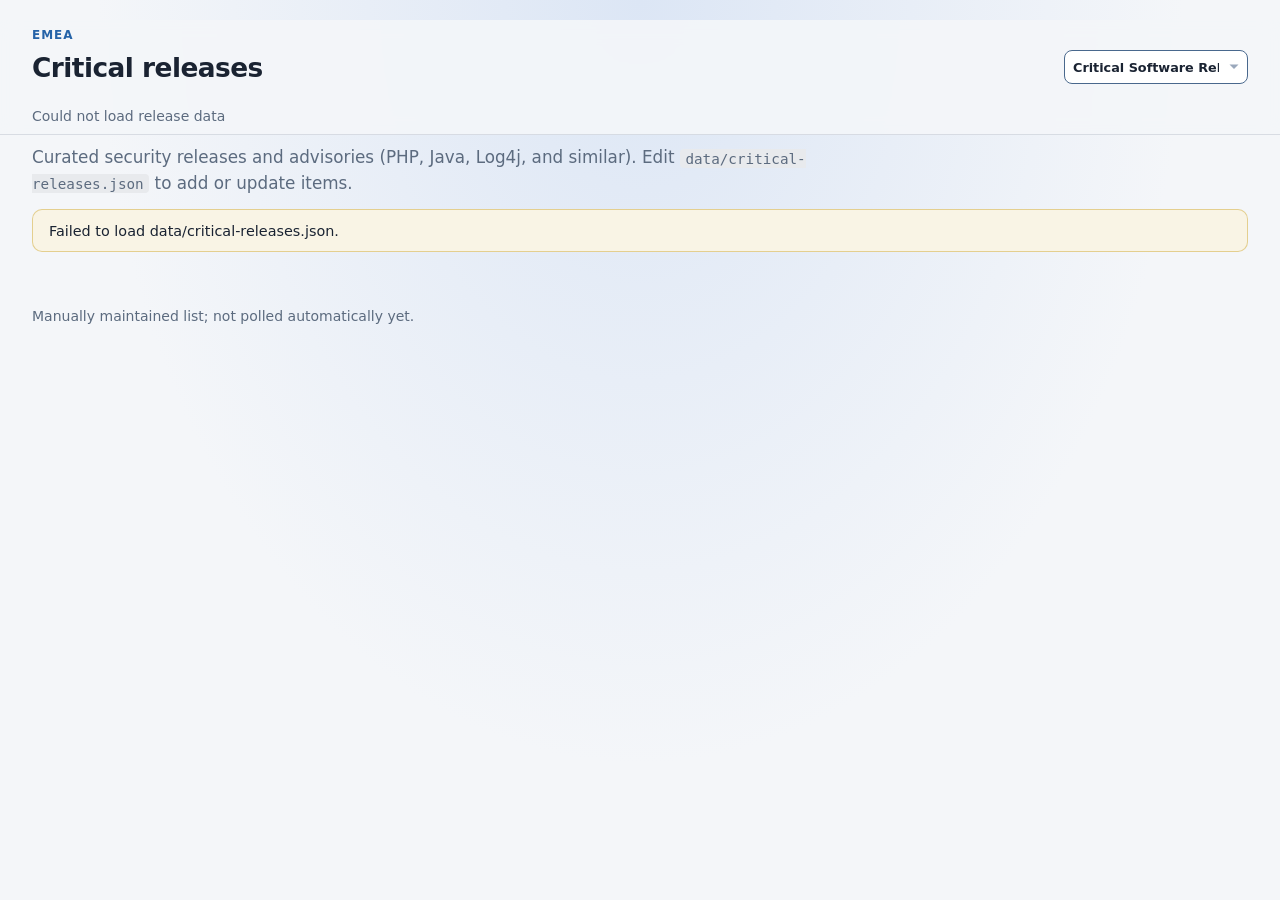
==== public/critical-releases.html @ 922dc43a "Add critical releases and statutory views with header navigation. Three-page dashboard with a shared" ====
<!DOCTYPE html>
<html lang="en">
  <head>
    <meta charset="utf-8" />
    <meta name="viewport" content="width=device-width, initial-scale=1" />
    <title>Critical Software Releases — EMEA Dashboard</title>
    <link rel="icon" href="favicon.svg" type="image/svg+xml" />
    <link rel="stylesheet" href="css/main.css?v=12" />
  </head>
  <body>
    <main class="page">
      <div class="page-header-sticky" id="page-header-sticky">
        <header class="header header--bar">
          <p class="eyebrow eyebrow--compact">EMEA</p>
          <div class="header__top">
            <h1>Critical releases</h1>
            <div class="header__actions">
              <div class="view-select-wrap">
                <label class="sr-only" for="site-view-select">Dashboard view</label>
                <select id="site-view-select" class="view-select" aria-label="Dashboard view"></select>
              </div>
            </div>
          </div>
          <p id="last-updated" class="last-updated last-updated--bar">Loading…</p>
        </header>
      </div>

      <div class="page-intro" id="page-intro">
        <p class="lede">
          Curated security releases and advisories (PHP, Java, Log4j, and similar). Edit
          <code>data/critical-releases.json</code> to add or update items.
        </p>
        <div id="banner" class="banner banner--hidden" role="status" aria-live="polite"></div>
      </div>

      <section class="grid grid--releases" id="release-grid" aria-label="Critical software releases"></section>

      <footer class="footer">
        <p>Manually maintained list; not polled automatically yet.</p>
      </footer>
    </main>
    <script src="js/critical-releases.js?v=1" type="module"></script>
  </body>
</html>
---- public/css/main.css ----
:root {
  color-scheme: light dark;
  --bg: #0f1419;
  --surface: #1a2332;
  --surface-2: #222d3f;
  --text: #e7ecf3;
  --muted: #9aa8bc;
  --accent: #5b9fd4;
  --ok: #3d9a6a;
  --warn: #c9a227;
  --danger: #d64550;
  --unknown: #8b95a8;
  --font: system-ui, -apple-system, "Segoe UI", Roboto, sans-serif;
}

@media (prefers-color-scheme: light) {
  :root {
    --bg: #f4f6f9;
    --surface: #ffffff;
    --surface-2: #eef2f8;
    --text: #1a2332;
    --muted: #5c6b7f;
    --accent: #2563a8;
  }
}

*,
*::before,
*::after {
  box-sizing: border-box;
}

body {
  margin: 0;
  min-height: 100vh;
  font-family: var(--font);
  background: radial-gradient(ellipse at top, #1e2a3d 0%, var(--bg) 55%);
  color: var(--text);
  line-height: 1.5;
}

@media (prefers-color-scheme: light) {
  body {
    background: radial-gradient(ellipse at top, #dce6f5 0%, var(--bg) 60%);
  }
}

.page {
  max-width: min(92rem, 100%);
  margin: 0 auto;
  padding: 1.25rem clamp(1rem, 3vw, 2rem) 2.5rem;
}

.page-header-sticky {
  position: sticky;
  top: 0;
  z-index: 20;
  margin: 0 calc(-1 * clamp(1rem, 3vw, 2rem));
  padding: 0.35rem clamp(1rem, 3vw, 2rem) 0.5rem;
  background: color-mix(in srgb, var(--bg) 92%, transparent);
  backdrop-filter: blur(10px);
  -webkit-backdrop-filter: blur(10px);
  border-bottom: 1px solid color-mix(in srgb, var(--muted) 18%, transparent);
}

.page-intro {
  margin-top: 0.65rem;
}

.page-intro .lede {
  margin-bottom: 0.65rem;
}

.header--bar .header__top {
  margin-bottom: 0.2rem;
}

.eyebrow--compact {
  margin-bottom: 0.1rem;
  font-size: 0.65rem;
}

.header--bar h1 {
  font-size: clamp(1.15rem, 3.5vw, 1.65rem);
  letter-spacing: -0.02em;
}

.last-updated--bar {
  margin: 0;
  font-size: 0.75rem;
  line-height: 1.35;
  color: var(--muted);
}

.sr-only {
  position: absolute;
  width: 1px;
  height: 1px;
  padding: 0;
  margin: -1px;
  overflow: hidden;
  clip: rect(0, 0, 0, 0);
  white-space: nowrap;
  border: 0;
}

.header__top {
  display: flex;
  align-items: center;
  justify-content: space-between;
  gap: 0.75rem 1rem;
  flex-wrap: wrap;
  margin-bottom: 0.5rem;
}

.header__top h1 {
  margin: 0;
  flex: 1 1 12rem;
  min-width: 0;
}

.header__actions {
  display: flex;
  align-items: center;
  gap: 0.45rem;
  flex: 0 0 auto;
}

.view-select-wrap {
  flex: 0 1 auto;
  min-width: 0;
}

.view-select {
  font: inherit;
  font-size: 0.8rem;
  font-weight: 600;
  max-width: min(11.5rem, 42vw);
  padding: 0.4rem 1.75rem 0.4rem 0.5rem;
  border-radius: 8px;
  border: 1px solid color-mix(in srgb, var(--accent) 35%, var(--muted));
  background: var(--surface)
    url("data:image/svg+xml,%3Csvg xmlns='http://www.w3.org/2000/svg' width='12' height='8' viewBox='0 0 12 8'%3E%3Cpath fill='%239aa8bc' d='M1.5 1.5 6 6l4.5-4.5'/%3E%3C/svg%3E")
    no-repeat right 0.45rem center;
  color: var(--text);
  cursor: pointer;
  appearance: none;
}

.view-select:focus-visible {
  outline: 2px solid var(--accent);
  outline-offset: 1px;
}

.grid--releases {
  grid-template-columns: repeat(auto-fill, minmax(min(100%, 18rem), 1fr));
}

.release-card {
  position: relative;
  padding: 1.15rem 1.15rem 1.15rem 3.25rem;
  background: var(--surface);
  border-radius: 12px;
  border: 1px solid color-mix(in srgb, var(--muted) 22%, transparent);
  box-shadow: 0 6px 20px color-mix(in srgb, #000 12%, transparent);
}

.release-card--critical {
  border-color: color-mix(in srgb, var(--danger) 45%, transparent);
}

.release-card--high {
  border-color: color-mix(in srgb, var(--warn) 40%, transparent);
}

.release-card--medium,
.release-card--low {
  border-color: color-mix(in srgb, var(--muted) 30%, transparent);
}

a.release-card {
  display: block;
  text-decoration: none;
  color: inherit;
}

a.release-card:hover {
  border-color: color-mix(in srgb, var(--accent) 45%, transparent);
}

.release-card__severity {
  position: absolute;
  left: 1rem;
  top: 1.15rem;
  margin: 0;
  font-size: 0.65rem;
  font-weight: 800;
  letter-spacing: 0.06em;
  text-transform: uppercase;
}

.release-card--critical .release-card__severity {
  color: var(--danger);
}

.release-card--high .release-card__severity {
  color: var(--warn);
}

.release-card__product {
  margin: 0;
  font-size: 0.75rem;
  font-weight: 700;
  letter-spacing: 0.04em;
  text-transform: uppercase;
  color: var(--accent);
}

.release-card__title {
  margin: 0.35rem 0 0;
  font-size: 1.02rem;
  font-weight: 650;
}

.release-card__summary {
  margin: 0.5rem 0 0;
  font-size: 0.875rem;
  color: var(--muted);
}

.release-card__action {
  margin: 0.65rem 0 0;
  padding-top: 0.65rem;
  border-top: 1px solid color-mix(in srgb, var(--muted) 18%, transparent);
  font-size: 0.82rem;
  font-weight: 600;
}

.release-card__date {
  margin: 0.5rem 0 0;
  font-size: 0.75rem;
  color: var(--muted);
}

.release-card__link-hint {
  margin: 0.55rem 0 0;
  font-size: 0.75rem;
  font-weight: 600;
  color: var(--accent);
}

.statutory-card {
  padding: 1.15rem;
  background: var(--surface);
  border-radius: 12px;
  border: 1px solid color-mix(in srgb, var(--muted) 22%, transparent);
}

.statutory-card__title {
  margin: 0;
  font-size: 1.02rem;
  font-weight: 650;
}

.statutory-card__body {
  margin: 0.5rem 0 0;
  font-size: 0.875rem;
  color: var(--muted);
}

.statutory-card__due {
  margin: 0.65rem 0 0;
  font-size: 0.8rem;
  font-weight: 600;
}

.page-intro code {
  font-size: 0.85em;
  padding: 0.1rem 0.35rem;
  border-radius: 4px;
  background: color-mix(in srgb, var(--muted) 14%, var(--surface));
}

.tool-search {
  position: relative;
  flex: 0 0 auto;
}

.vendor-filter {
  position: relative;
}

.vendor-filter__toggle {
  font: inherit;
  font-size: 0.85rem;
  font-weight: 600;
  padding: 0.4rem 0.55rem;
  border-radius: 8px;
  border: 1px solid color-mix(in srgb, var(--muted) 28%, transparent);
  background: var(--surface);
  color: var(--text);
  cursor: pointer;
  display: inline-flex;
  align-items: center;
  gap: 0.35rem;
}

.vendor-filter__toggle:hover {
  border-color: color-mix(in srgb, var(--accent) 40%, transparent);
}

.vendor-filter__toggle:focus-visible {
  outline: 2px solid var(--accent);
  outline-offset: 1px;
}

.vendor-filter__badge {
  font-size: 0.7rem;
  font-weight: 700;
  padding: 0.1rem 0.35rem;
  border-radius: 6px;
  background: color-mix(in srgb, var(--accent) 22%, var(--surface));
  color: var(--accent);
}

.vendor-filter__badge--hidden {
  display: none;
}

.vendor-filter__popover {
  position: absolute;
  top: calc(100% + 0.35rem);
  right: 0;
  z-index: 40;
  width: min(18.5rem, calc(100vw - 2rem));
  padding: 0.65rem 0.7rem 0.75rem;
  border-radius: 10px;
  border: 1px solid color-mix(in srgb, var(--muted) 22%, transparent);
  background: var(--surface);
  box-shadow: 0 10px 28px color-mix(in srgb, #000 18%, transparent);
  max-height: min(70vh, 22rem);
  overflow: hidden;
  display: flex;
  flex-direction: column;
}

.vendor-filter__popover--hidden {
  display: none;
}

.vendor-filter__title {
  margin: 0 0 0.5rem;
  font-size: 0.8rem;
  font-weight: 700;
  letter-spacing: 0.02em;
}

.vendor-filter__presets {
  margin: 0 0 0.55rem;
  padding: 0;
  border: 0;
  display: flex;
  flex-direction: column;
  gap: 0.25rem;
}

.vendor-filter__preset {
  display: flex;
  align-items: center;
  gap: 0.45rem;
  font-size: 0.82rem;
  cursor: pointer;
}

.vendor-filter__preset input {
  accent-color: var(--accent);
}

.vendor-filter__toolbar {
  display: flex;
  gap: 0.65rem;
  margin-bottom: 0.35rem;
}

.vendor-filter__toolbar--hidden {
  display: none;
}

.vendor-filter__link {
  font: inherit;
  font-size: 0.75rem;
  font-weight: 600;
  padding: 0;
  border: 0;
  background: none;
  color: var(--accent);
  cursor: pointer;
  text-decoration: underline;
  text-underline-offset: 2px;
}

.vendor-filter__link:hover {
  color: color-mix(in srgb, var(--accent) 80%, var(--text));
}

.vendor-filter__list {
  flex: 1 1 auto;
  overflow-y: auto;
  display: flex;
  flex-direction: column;
  gap: 0.15rem;
  margin: 0.15rem 0;
  padding-right: 0.15rem;
}

.vendor-filter__list--hidden {
  display: none;
}

.vendor-filter__item {
  display: flex;
  align-items: center;
  gap: 0.45rem;
  font-size: 0.82rem;
  padding: 0.2rem 0.15rem;
  border-radius: 6px;
  cursor: pointer;
}

.vendor-filter__item:hover {
  background: color-mix(in srgb, var(--accent) 10%, transparent);
}

.vendor-filter__item input {
  accent-color: var(--accent);
  flex-shrink: 0;
}

.vendor-filter__item-name {
  flex: 1;
  min-width: 0;
  overflow: hidden;
  text-overflow: ellipsis;
  white-space: nowrap;
}

.vendor-filter__hint {
  margin: 0.35rem 0 0;
  font-size: 0.72rem;
  line-height: 1.35;
  color: var(--muted);
}

.improvements-toast {
  --improvements-toast-text: #f0f7ff;
  --improvements-toast-label: #7ec8ff;
  position: fixed;
  z-index: 50;
  left: 50%;
  bottom: max(1.25rem, env(safe-area-inset-bottom, 0px));
  transform: translateX(-50%);
  width: min(26rem, calc(100vw - 2rem));
  padding: 1rem 1.1rem 1rem 1.35rem;
  border-radius: 14px;
  border: 2px solid #3d9dff;
  background: linear-gradient(
    135deg,
    #0d2847 0%,
    #163a5f 45%,
    #1a4d7a 100%
  );
  box-shadow:
    0 0 0 1px color-mix(in srgb, #5b9fd4 55%, #fff 10%),
    0 0 28px color-mix(in srgb, var(--accent) 55%, transparent),
    0 18px 42px color-mix(in srgb, #000 55%, transparent);
  opacity: 1;
  transition: opacity 0.45s ease, transform 0.45s ease;
  pointer-events: none;
}

.improvements-toast::before {
  content: "";
  position: absolute;
  left: 0;
  top: 0.65rem;
  bottom: 0.65rem;
  width: 4px;
  border-radius: 0 4px 4px 0;
  background: linear-gradient(180deg, #7ec8ff, #3d9dff);
}

.improvements-toast--hidden {
  display: none;
}

.improvements-toast--leaving {
  opacity: 0;
  transform: translateX(-50%) translateY(0.5rem);
}

.improvements-toast__text {
  margin: 0;
  font-size: 0.9rem;
  line-height: 1.5;
  color: var(--improvements-toast-text);
  text-shadow: 0 1px 1px color-mix(in srgb, #000 35%, transparent);
}

.improvements-toast__text strong {
  display: block;
  margin-bottom: 0.35rem;
  font-size: 0.72rem;
  font-weight: 800;
  letter-spacing: 0.12em;
  text-transform: uppercase;
  color: var(--improvements-toast-label);
}

@media (prefers-color-scheme: light) {
  .improvements-toast {
    --improvements-toast-text: #0a1e33;
    --improvements-toast-label: #0b4a8f;
    border-color: #1a6fc9;
    background: linear-gradient(
      135deg,
      #ffffff 0%,
      #e3f2ff 50%,
      #c8e4ff 100%
    );
    box-shadow:
      0 0 0 1px color-mix(in srgb, #2563a8 35%, white),
      0 0 22px color-mix(in srgb, #2563a8 28%, transparent),
      0 14px 36px color-mix(in srgb, #2563a8 22%, transparent);
  }

  .improvements-toast::before {
    background: linear-gradient(180deg, #1a6fc9, #0b4a8f);
  }

  .improvements-toast__text {
    text-shadow: none;
  }
}

@media (prefers-reduced-motion: reduce) {
  .improvements-toast {
    transition: opacity 0.2s ease;
  }

  .improvements-toast--leaving {
    transform: translateX(-50%);
  }
}

.grid__empty {
  grid-column: 1 / -1;
  margin: 0;
  padding: 1.25rem 1rem;
  text-align: center;
  font-size: 0.9rem;
  color: var(--muted);
  background: var(--surface);
  border-radius: 12px;
  border: 1px dashed color-mix(in srgb, var(--muted) 28%, transparent);
}

.tool-search__input {
  width: 25ch;
  max-width: min(25ch, calc(100vw - 4rem));
  font: inherit;
  font-size: 0.85rem;
  padding: 0.4rem 0.5rem;
  border-radius: 8px;
  border: 1px solid color-mix(in srgb, var(--muted) 28%, transparent);
  background: var(--surface);
  color: var(--text);
}

.tool-search__input::placeholder {
  color: color-mix(in srgb, var(--muted) 85%, transparent);
}

.tool-search__input:focus {
  outline: 2px solid var(--accent);
  outline-offset: 1px;
}

.tool-search__results {
  position: absolute;
  top: calc(100% + 0.3rem);
  right: 0;
  z-index: 30;
  list-style: none;
  margin: 0;
  padding: 0.35rem;
  min-width: 14rem;
  width: max(100%, 14rem);
  border-radius: 10px;
  border: 1px solid color-mix(in srgb, var(--muted) 22%, transparent);
  background: var(--surface);
  box-shadow: 0 8px 24px color-mix(in srgb, #000 14%, transparent);
  max-height: 14rem;
  overflow-y: auto;
}

.tool-search__results--hidden {
  display: none;
}

.tool-search__result {
  display: flex;
  align-items: center;
  justify-content: space-between;
  gap: 0.75rem;
  width: 100%;
  padding: 0.45rem 0.55rem;
  border: none;
  border-radius: 8px;
  background: transparent;
  color: var(--text);
  font: inherit;
  font-size: 0.9rem;
  text-align: left;
  cursor: pointer;
}

.tool-search__result:hover,
.tool-search__result--active {
  background: color-mix(in srgb, var(--accent) 14%, var(--surface));
}

.tool-search__result-state {
  font-size: 0.75rem;
  font-weight: 600;
  color: var(--muted);
  white-space: nowrap;
}

.eyebrow {
  margin: 0 0 0.25rem;
  font-size: 0.75rem;
  font-weight: 600;
  letter-spacing: 0.08em;
  text-transform: uppercase;
  color: var(--accent);
}

h1 {
  margin: 0 0 0.5rem;
  font-size: clamp(1.75rem, 4vw, 2.25rem);
  font-weight: 700;
  letter-spacing: -0.02em;
}

.lede {
  margin: 0;
  color: var(--muted);
  font-size: clamp(0.875rem, 2.5vw, 1.05rem);
  max-width: 52rem;
}

.last-updated {
  margin: 1.25rem 0 0;
  font-size: 0.875rem;
  color: var(--muted);
}

.advisory-banner {
  border-radius: 10px;
  font-size: 0.875rem;
  line-height: 1.4;
  border: 1px solid color-mix(in srgb, var(--accent) 40%, transparent);
  background: color-mix(in srgb, var(--accent) 10%, var(--surface));
  color: var(--text);
}

.advisory-banner--details {
  margin: 0;
  padding: 0;
}

.advisory-banner__summary {
  padding: 0.55rem 0.75rem;
  font-size: 0.8rem;
  font-weight: 600;
  cursor: pointer;
  list-style: none;
  color: var(--text);
}

.advisory-banner__summary::-webkit-details-marker {
  display: none;
}

.advisory-banner__summary::before {
  content: "▸ ";
  color: var(--accent);
  font-size: 0.75rem;
}

.advisory-banner--details[open] .advisory-banner__summary::before {
  content: "▾ ";
}

.advisory-banner__body {
  padding: 0 0.75rem 0.65rem;
  font-size: 0.85rem;
}

.advisory-banner strong {
  font-weight: 650;
  color: color-mix(in srgb, var(--warn) 70%, var(--text));
}

.banner {
  margin-top: 0.65rem;
  padding: 0.55rem 0.75rem;
  border-radius: 10px;
  font-size: 0.85rem;
  font-weight: 500;
  line-height: 1.4;
  border: 1px solid color-mix(in srgb, var(--warn) 45%, transparent);
  background: color-mix(in srgb, var(--warn) 12%, var(--surface));
  color: var(--text);
}

.banner--hidden {
  display: none;
}

.banner--warn {
  border-color: color-mix(in srgb, var(--warn) 50%, transparent);
  background: color-mix(in srgb, var(--warn) 14%, var(--surface));
}

.banner--danger {
  border-color: color-mix(in srgb, var(--danger) 50%, transparent);
  background: color-mix(in srgb, var(--danger) 14%, var(--surface));
}

.grid {
  display: grid;
  grid-template-columns: repeat(auto-fill, minmax(min(100%, 14.5rem), 1fr));
  gap: clamp(0.65rem, 2vw, 1rem);
  margin-top: 0.85rem;
}

.card {
  position: relative;
  scroll-margin-top: calc(var(--sticky-offset, 6.5rem) + 0.35rem);
  padding: 1.15rem 1.15rem 1.15rem 3rem;
  background: var(--surface);
  border-radius: 12px;
  border: 1px solid color-mix(in srgb, var(--muted) 22%, transparent);
  box-shadow: 0 6px 20px color-mix(in srgb, #000 12%, transparent);
}

a.card {
  display: block;
  text-decoration: none;
  color: inherit;
  cursor: pointer;
}

a.card:hover {
  border-color: color-mix(in srgb, var(--accent) 45%, transparent);
  box-shadow: 0 8px 24px color-mix(in srgb, #000 16%, transparent);
}

a.card:focus-visible {
  outline: 2px solid var(--accent);
  outline-offset: 2px;
}

.card-link-hint {
  margin: 0.65rem 0 0;
  font-size: 0.75rem;
  font-weight: 600;
  color: var(--accent);
}

.card-title {
  margin: 0;
  font-size: 1.05rem;
  font-weight: 650;
}

.card-status {
  margin: 0.35rem 0 0;
  font-weight: 600;
  font-size: 0.95rem;
}

.card--operational .card-status {
  color: var(--ok);
}

.card--degraded .card-status,
.card--future-maintenance .card-status {
  color: var(--warn);
}

.card--major .card-status {
  color: var(--danger);
}

.card--unknown .card-status {
  color: var(--unknown);
}

.card-desc {
  margin: 0.5rem 0 0;
  font-size: 0.875rem;
  color: var(--muted);
}

.card-incident {
  margin: 0.75rem 0 0;
  padding-top: 0.75rem;
  border-top: 1px solid color-mix(in srgb, var(--muted) 18%, transparent);
  font-size: 0.8rem;
  font-weight: 600;
  color: var(--text);
}

.light {
  position: absolute;
  left: 1rem;
  top: 1.2rem;
  width: 0.85rem;
  height: 0.85rem;
  border-radius: 50%;
  background: var(--unknown);
  box-shadow: 0 0 0 3px color-mix(in srgb, var(--unknown) 25%, transparent);
}

.card--operational .light {
  background: var(--ok);
  box-shadow: 0 0 0 3px color-mix(in srgb, var(--ok) 28%, transparent);
}

.card--degraded .light,
.card--future-maintenance .light {
  background: var(--warn);
  box-shadow: 0 0 0 3px color-mix(in srgb, var(--warn) 28%, transparent);
}

.card--major .light {
  background: var(--danger);
  box-shadow: 0 0 0 3px color-mix(in srgb, var(--danger) 28%, transparent);
}

.card--found {
  animation: card-found 1.4s ease-out;
}

@keyframes card-found {
  0%,
  40% {
    border-color: color-mix(in srgb, var(--accent) 65%, transparent);
    box-shadow: 0 0 0 3px color-mix(in srgb, var(--accent) 35%, transparent);
  }
  100% {
    border-color: color-mix(in srgb, var(--muted) 22%, transparent);
    box-shadow: 0 6px 20px color-mix(in srgb, #000 12%, transparent);
  }
}

.footer {
  margin-top: 2.5rem;
  font-size: 0.875rem;
  color: var(--muted);
}

@media (min-width: 768px) {
  .page-intro .lede {
    margin-bottom: 0.85rem;
  }

  .advisory-banner--details[open] .advisory-banner__summary {
    padding-bottom: 0.35rem;
    border-bottom: 1px solid color-mix(in srgb, var(--accent) 22%, transparent);
  }

  .advisory-banner__body {
    padding: 0.65rem 1rem 0.85rem;
    font-size: 0.9rem;
  }

  .banner {
    padding: 0.65rem 1rem;
    font-size: 0.9rem;
  }
}

@media (max-width: 767px) {
  .page {
    padding-top: 0.75rem;
  }

  .page-intro {
    margin-top: 0.45rem;
  }

  .page-intro .lede {
    display: none;
  }

  .eyebrow--compact {
    display: none;
  }

  .header__top {
    gap: 0.5rem;
  }

  .header__actions {
    flex-wrap: wrap;
    justify-content: flex-end;
  }

  .vendor-filter__popover {
    right: auto;
    left: 0;
    width: min(18.5rem, calc(100vw - 2.5rem));
  }

  .view-select {
    max-width: min(9.5rem, 38vw);
    font-size: 0.75rem;
  }

  .tool-search__input {
    max-width: min(25ch, calc(100vw - 8.5rem));
  }

  .grid {
    margin-top: 0.65rem;
  }
}
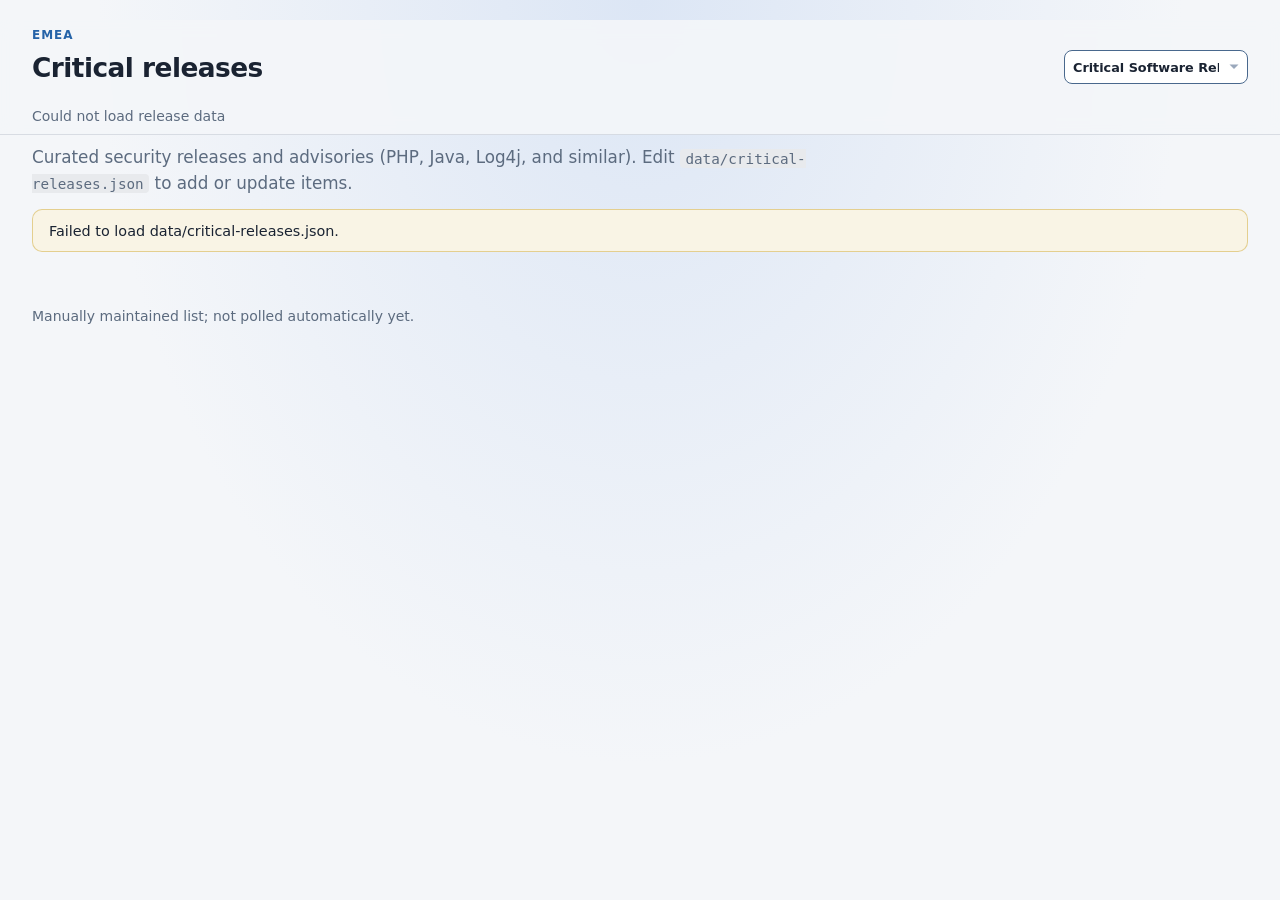
==== commit a5765a62: "Fix critical release card severity layout and document sources. Use a flex meta row for severity pil" ====
--- a/public/critical-releases.html
+++ b/public/critical-releases.html
@@ -5,7 +5,7 @@
     <meta name="viewport" content="width=device-width, initial-scale=1" />
     <title>Critical Software Releases — EMEA Dashboard</title>
     <link rel="icon" href="favicon.svg" type="image/svg+xml" />
-    <link rel="stylesheet" href="css/main.css?v=12" />
+    <link rel="stylesheet" href="css/main.css?v=13" />
   </head>
   <body>
     <main class="page">
@@ -39,6 +39,6 @@
         <p>Manually maintained list; not polled automatically yet.</p>
       </footer>
     </main>
-    <script src="js/critical-releases.js?v=1" type="module"></script>
+    <script src="js/critical-releases.js?v=2" type="module"></script>
   </body>
 </html>
--- a/public/css/main.css
+++ b/public/css/main.css
@@ -158,13 +158,21 @@
 
 .release-card {
   position: relative;
-  padding: 1.15rem 1.15rem 1.15rem 3.25rem;
+  padding: 1.15rem;
   background: var(--surface);
   border-radius: 12px;
   border: 1px solid color-mix(in srgb, var(--muted) 22%, transparent);
   box-shadow: 0 6px 20px color-mix(in srgb, #000 12%, transparent);
 }
 
+.release-card__meta {
+  display: flex;
+  flex-wrap: wrap;
+  align-items: center;
+  gap: 0.45rem 0.5rem;
+  margin-bottom: 0.35rem;
+}
+
 .release-card--critical {
   border-color: color-mix(in srgb, var(--danger) 45%, transparent);
 }
@@ -189,35 +197,48 @@
 }
 
 .release-card__severity {
-  position: absolute;
-  left: 1rem;
-  top: 1.15rem;
-  margin: 0;
-  font-size: 0.65rem;
+  flex: 0 0 auto;
+  margin: 0;
+  padding: 0.12rem 0.4rem;
+  font-size: 0.62rem;
   font-weight: 800;
   letter-spacing: 0.06em;
   text-transform: uppercase;
+  border-radius: 5px;
+  line-height: 1.35;
 }
 
 .release-card--critical .release-card__severity {
   color: var(--danger);
+  background: color-mix(in srgb, var(--danger) 16%, var(--surface));
 }
 
 .release-card--high .release-card__severity {
   color: var(--warn);
+  background: color-mix(in srgb, var(--warn) 16%, var(--surface));
+}
+
+.release-card--medium .release-card__severity,
+.release-card--low .release-card__severity {
+  color: var(--muted);
+  background: color-mix(in srgb, var(--muted) 14%, var(--surface));
 }
 
 .release-card__product {
   margin: 0;
-  font-size: 0.75rem;
+  flex: 1 1 8rem;
+  min-width: 0;
+  font-size: 0.72rem;
   font-weight: 700;
-  letter-spacing: 0.04em;
+  letter-spacing: 0.03em;
   text-transform: uppercase;
   color: var(--accent);
+  line-height: 1.35;
+  overflow-wrap: anywhere;
 }
 
 .release-card__title {
-  margin: 0.35rem 0 0;
+  margin: 0;
   font-size: 1.02rem;
   font-weight: 650;
 }
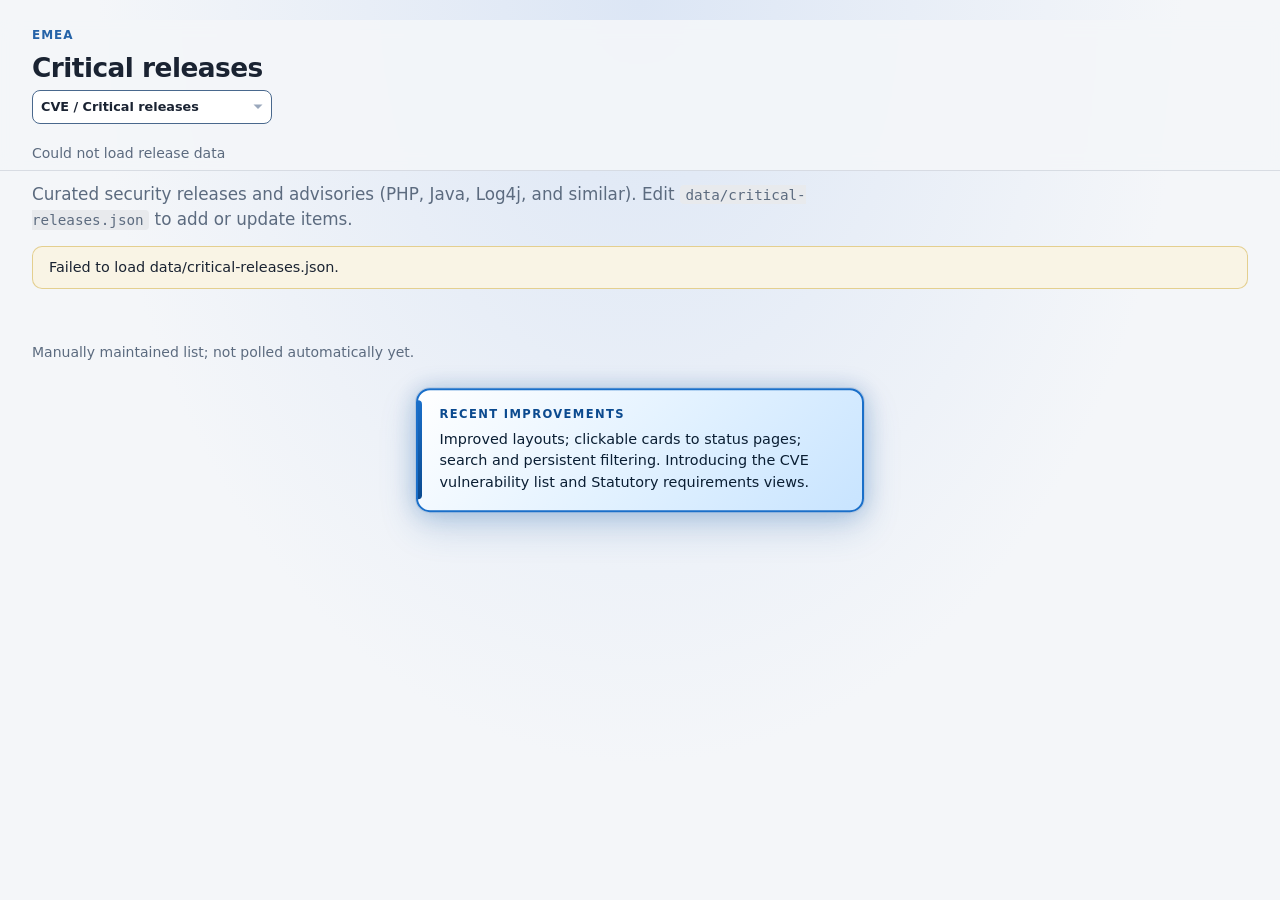
==== commit 348ff9f5: "Unify view dropdown layout and refresh improvements toast. View select sits on a shared toolbar row " ====
--- a/public/critical-releases.html
+++ b/public/critical-releases.html
@@ -5,7 +5,7 @@
     <meta name="viewport" content="width=device-width, initial-scale=1" />
     <title>Critical Software Releases — EMEA Dashboard</title>
     <link rel="icon" href="favicon.svg" type="image/svg+xml" />
-    <link rel="stylesheet" href="css/main.css?v=13" />
+    <link rel="stylesheet" href="css/main.css?v=15" />
   </head>
   <body>
     <main class="page">
@@ -14,12 +14,13 @@
           <p class="eyebrow eyebrow--compact">EMEA</p>
           <div class="header__top">
             <h1>Critical releases</h1>
-            <div class="header__actions">
-              <div class="view-select-wrap">
-                <label class="sr-only" for="site-view-select">Dashboard view</label>
-                <select id="site-view-select" class="view-select" aria-label="Dashboard view"></select>
-              </div>
+          </div>
+          <div class="header__toolbar">
+            <div class="view-select-wrap view-select-wrap--toolbar">
+              <label class="sr-only" for="site-view-select">Dashboard view</label>
+              <select id="site-view-select" class="view-select" aria-label="Dashboard view"></select>
             </div>
+            <div class="header__actions" aria-hidden="true"></div>
           </div>
           <p id="last-updated" class="last-updated last-updated--bar">Loading…</p>
         </header>
@@ -39,6 +40,6 @@
         <p>Manually maintained list; not polled automatically yet.</p>
       </footer>
     </main>
-    <script src="js/critical-releases.js?v=2" type="module"></script>
+    <script src="js/critical-releases.js?v=3" type="module"></script>
   </body>
 </html>
--- a/public/css/main.css
+++ b/public/css/main.css
@@ -72,7 +72,20 @@
 }
 
 .header--bar .header__top {
-  margin-bottom: 0.2rem;
+  margin-bottom: 0.15rem;
+}
+
+.header__toolbar {
+  display: grid;
+  grid-template-columns: minmax(10rem, 15rem) minmax(0, 1fr);
+  gap: 0.45rem 0.65rem;
+  align-items: center;
+  margin-bottom: 0.15rem;
+}
+
+.view-select-wrap--toolbar {
+  width: 100%;
+  min-width: 0;
 }
 
 .eyebrow--compact {
@@ -135,7 +148,8 @@
   font: inherit;
   font-size: 0.8rem;
   font-weight: 600;
-  max-width: min(11.5rem, 42vw);
+  width: 100%;
+  max-width: 15rem;
   padding: 0.4rem 1.75rem 0.4rem 0.5rem;
   border-radius: 8px;
   border: 1px solid color-mix(in srgb, var(--accent) 35%, var(--muted));
@@ -293,6 +307,141 @@
   margin: 0.65rem 0 0;
   font-size: 0.8rem;
   font-weight: 600;
+}
+
+.statutory-toolbar {
+  display: flex;
+  flex-wrap: wrap;
+  gap: 0.65rem 0.85rem;
+  margin-top: 0.5rem;
+}
+
+.statutory-toolbar__field {
+  display: flex;
+  flex-direction: column;
+  gap: 0.25rem;
+  flex: 1 1 10rem;
+  min-width: 0;
+}
+
+.statutory-toolbar__label {
+  font-size: 0.7rem;
+  font-weight: 700;
+  letter-spacing: 0.05em;
+  text-transform: uppercase;
+  color: var(--muted);
+}
+
+.statutory-toolbar__input,
+.statutory-toolbar__select {
+  font: inherit;
+  font-size: 0.85rem;
+  padding: 0.45rem 0.55rem;
+  border-radius: 8px;
+  border: 1px solid color-mix(in srgb, var(--muted) 28%, transparent);
+  background: var(--surface);
+  color: var(--text);
+}
+
+.statutory-toolbar__input:focus,
+.statutory-toolbar__select:focus {
+  outline: 2px solid var(--accent);
+  outline-offset: 1px;
+}
+
+.grid--statutory {
+  grid-template-columns: repeat(auto-fill, minmax(min(100%, 20rem), 1fr));
+}
+
+.statutory-country-card {
+  padding: 1rem 1.1rem 1.15rem;
+  background: var(--surface);
+  border-radius: 12px;
+  border: 1px solid color-mix(in srgb, var(--muted) 22%, transparent);
+  box-shadow: 0 6px 20px color-mix(in srgb, #000 12%, transparent);
+}
+
+.statutory-country-card__title {
+  margin: 0;
+  font-size: 1.05rem;
+  font-weight: 650;
+}
+
+.statutory-country-card__meta {
+  margin: 0.2rem 0 0;
+  font-size: 0.75rem;
+  font-weight: 600;
+  color: var(--muted);
+}
+
+.statutory-country-card__domains {
+  display: flex;
+  flex-direction: column;
+  gap: 0.75rem;
+  margin-top: 0.85rem;
+}
+
+.statutory-domain {
+  padding-top: 0.65rem;
+  border-top: 1px solid color-mix(in srgb, var(--muted) 16%, transparent);
+}
+
+.statutory-domain:first-child {
+  border-top: 0;
+  padding-top: 0;
+}
+
+.statutory-domain__title {
+  margin: 0 0 0.35rem;
+  font-size: 0.78rem;
+  font-weight: 800;
+  letter-spacing: 0.04em;
+  text-transform: uppercase;
+}
+
+.statutory-domain--privacy .statutory-domain__title {
+  color: var(--accent);
+}
+
+.statutory-domain--accessibility .statutory-domain__title {
+  color: var(--ok);
+}
+
+.statutory-domain--finance_promotions .statutory-domain__title {
+  color: var(--warn);
+}
+
+.statutory-domain__facts {
+  margin: 0.25rem 0 0;
+  font-size: 0.8rem;
+}
+
+.statutory-domain__facts dt {
+  margin: 0.35rem 0 0.1rem;
+  font-weight: 650;
+  color: var(--text);
+}
+
+.statutory-domain__facts dd {
+  margin: 0;
+  color: var(--muted);
+}
+
+.statutory-domain__link {
+  margin: 0.45rem 0 0;
+  font-size: 0.78rem;
+}
+
+.statutory-domain__link a {
+  color: var(--accent);
+  font-weight: 600;
+}
+
+.statutory-domain__notes {
+  margin: 0.5rem 0 0;
+  font-size: 0.82rem;
+  line-height: 1.45;
+  color: var(--text);
 }
 
 .page-intro code {
@@ -477,10 +626,11 @@
   --improvements-toast-label: #7ec8ff;
   position: fixed;
   z-index: 50;
+  top: 50%;
   left: 50%;
-  bottom: max(1.25rem, env(safe-area-inset-bottom, 0px));
-  transform: translateX(-50%);
-  width: min(26rem, calc(100vw - 2rem));
+  bottom: auto;
+  transform: translate(-50%, -50%);
+  width: min(28rem, calc(100vw - 2rem));
   padding: 1rem 1.1rem 1rem 1.35rem;
   border-radius: 14px;
   border: 2px solid #3d9dff;
@@ -516,7 +666,7 @@
 
 .improvements-toast--leaving {
   opacity: 0;
-  transform: translateX(-50%) translateY(0.5rem);
+  transform: translate(-50%, calc(-50% + 0.75rem));
 }
 
 .improvements-toast__text {
@@ -569,7 +719,7 @@
   }
 
   .improvements-toast--leaving {
-    transform: translateX(-50%);
+    transform: translate(-50%, -50%);
   }
 }
 
@@ -935,9 +1085,24 @@
     gap: 0.5rem;
   }
 
+  .header__toolbar {
+    grid-template-columns: 1fr;
+    gap: 0.4rem;
+  }
+
+  .view-select {
+    max-width: none;
+    font-size: 0.78rem;
+  }
+
   .header__actions {
     flex-wrap: wrap;
     justify-content: flex-end;
+    width: 100%;
+  }
+
+  .header__actions[aria-hidden="true"] {
+    display: none;
   }
 
   .vendor-filter__popover {
@@ -946,13 +1111,8 @@
     width: min(18.5rem, calc(100vw - 2.5rem));
   }
 
-  .view-select {
-    max-width: min(9.5rem, 38vw);
-    font-size: 0.75rem;
-  }
-
   .tool-search__input {
-    max-width: min(25ch, calc(100vw - 8.5rem));
+    max-width: min(25ch, calc(100vw - 4rem));
   }
 
   .grid {
